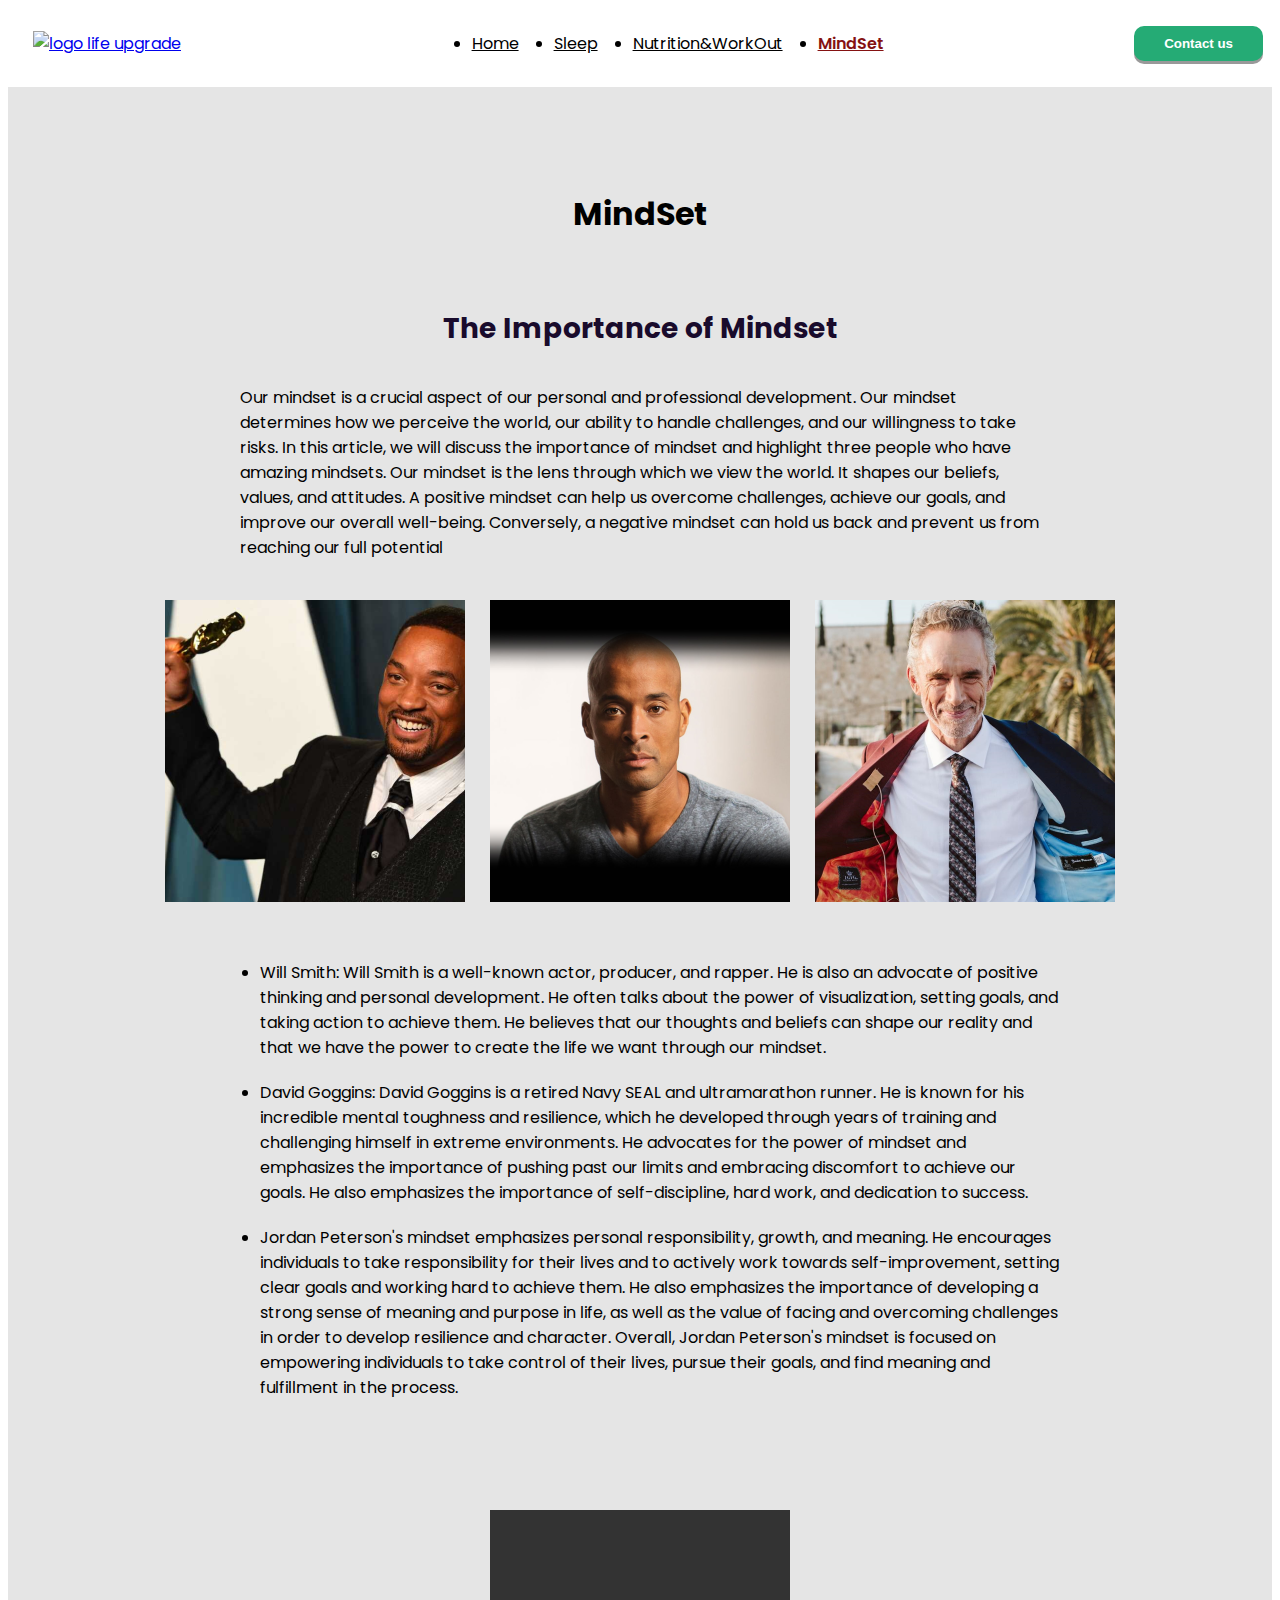
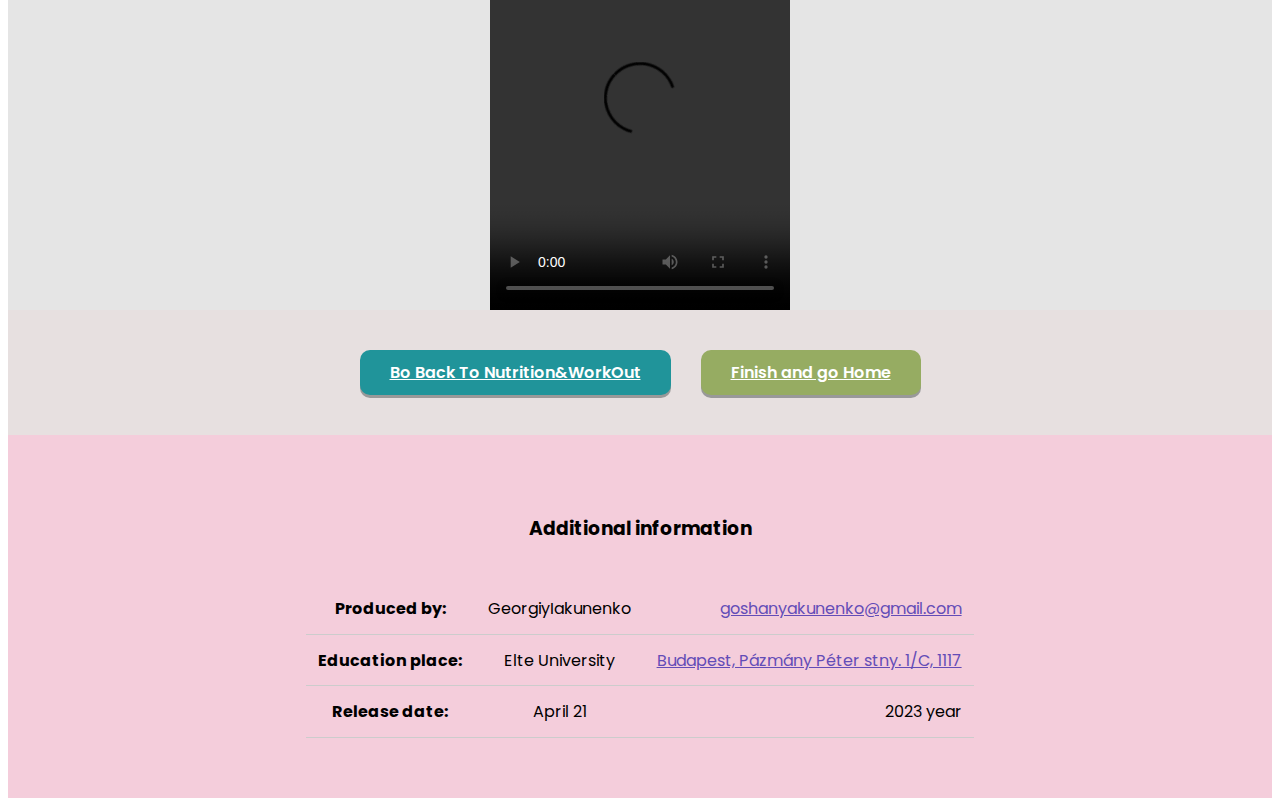
==== mindSet.html @ 99c0b014 "Merge pull request #1 from GeorgeYakunenko/dev" ====
<!DOCTYPE html>
<html lang="en">

<head>
  <meta charset="UTF-8">
  <meta http-equiv="X-UA-Compatible" content="IE=edge">
  <meta name="viewport" content="width=device-width, initial-scale=1.0">
  <title>MindSet</title>
  <link rel="stylesheet" href="css/reset.css" />
  <link rel="stylesheet" href="css/style.css" />
  <link rel="stylesheet" href="css/form.css" />
</head>

<body>
  <header class="header">
    <div class="container">
      <div class="header__wrapper">
        <a href="index.html"><img class="logo" src="img/Logo.png" alt="logo life upgrade" /></a>
        <nav class="menu">
          <ul class="menu-list">
            <li class="menu-list__item">
              <a class="menu-list__link" href="index.html">Home</a>
            </li>
            <li class="menu-list__item">
              <a class="menu-list__link" href="sleep.html">Sleep</a>
            </li>
            <li class="menu-list__item">
              <a class="menu-list__link" href="Nutrition&WorkOut.html">Nutrition&WorkOut</a>
            </li>
            <li class="menu-list__item">
              <a class="menu-list__link" href="MindSet.html">MindSet</a>
            </li>
          </ul>
        </nav>
        <div class="button-box">
          <button class="btn-contact btn-style">Contact us</button>
          <div class="menu-btn">
            <span class="menu-btn__span menu-btn__span--1"></span>
            <span class="menu-btn__span menu-btn__span--2"></span>
            <span class="menu-btn__span menu-btn__span--3"></span>
          </div>
        </div>
      </div>
    </div>
  </header>
  <main class="main">
    <section class="mindset">
      <div class="container">
        <h1 class="mindset__title">MindSet</h1>
        <h3 class="mindset__subtitle">The Importance of Mindset</h3>
        <div class="mindset__text">Our mindset is a crucial aspect of our personal and professional development. Our
          mindset determines how we perceive the
          world, our ability to handle challenges, and our willingness to take risks. In this article, we will discuss
          the
          importance of mindset and highlight three people who have amazing mindsets.
          Our mindset is the lens through which we view the world. It shapes our beliefs, values, and attitudes. A
          positive
          mindset can help us overcome challenges, achieve our goals, and improve our overall well-being. Conversely, a
          negative
          mindset can hold us back and prevent us from reaching our full potential
        </div>
        <div class="mindset-items">
          <a target="_blank" href="img/mindSet/1.jpg"><img class="mindset-item" src="img/mindSet/1-small.png" alt="	Will Smith"></a>
          <a target="_blank" href="img/mindSet/2.jpg"><img class="mindset-item" src="img/mindSet/2-small.png" alt="Lebron"></a>
          <a target="_blank" href="img/mindSet/3.jpg"><img class="mindset-item" src="img/mindSet/3-small.png" alt="	David Goggins"></a>
        </div>
        <ul class="mindset__text">
          <li class="mindset__text-item">
            Will Smith: Will Smith is a well-known actor, producer, and rapper. He is also an advocate of positive thinking and
            personal development. He often talks about the power of visualization, setting goals, and taking action to achieve them.
            He believes that our thoughts and beliefs can shape our reality and that we have the power to create the life we want
            through our mindset.
          </li>
          <li class="mindset__text-item">
            David Goggins: David Goggins is a retired Navy SEAL and ultramarathon runner. He is known for his incredible mental
            toughness and resilience, which he developed through years of training and challenging himself in extreme environments.
            He advocates for the power of mindset and emphasizes the importance of pushing past our limits and embracing discomfort
            to achieve our goals. He also emphasizes the importance of self-discipline, hard work, and dedication to success.
          </li>
          <li class="mindset__text-item">
            Jordan Peterson's mindset emphasizes personal responsibility, growth, and meaning. He encourages individuals to take
            responsibility for their lives and to actively work towards self-improvement, setting clear goals and working hard to
            achieve them. He also emphasizes the importance of developing a strong sense of meaning and purpose in life, as well as
            the value of facing and overcoming challenges in order to develop resilience and character. Overall, Jordan Peterson's
            mindset is focused on empowering individuals to take control of their lives, pursue their goals, and find meaning and
            fulfillment in the process.
          </li>
           
           
           

        </ul>
      </div>
    </section>

    <video class="video" controls>
      <source src="videos/video.mp4" type="video/mp4">
      <a class="video-link" href="">
        <img class="video-play__img" src="img/play.png" alt="play button">
      </a>
    </video>
    
    <div class="buttons-nav__pages">
      <a class="buttons-nav__pages-item btn-style" href="Nutrition&WorkOut.html">Bo Back To Nutrition&WorkOut</a>
      <a class="buttons-nav__pages-item btn-style buttons-nav__pages-next" href="index.html">Finish and go Home</a>
    </div>

  </main>
  <div class="pop-up-inner">
    <div class="pop-up">
      <div class="pop-up__top">
        <h3 class="pop-up__title">CONTACT US</h3>
        <button class="pop-up__btn"><img width="24px" src="img/close.svg" alt=""></button>
      </div>
      <form class="form" action="">
        <label class="form__name">
          <input class="form__input" placeholder="Please write your name" name="name" type="text">
        </label>

        <label class="form__radio">
          <span>Choose your gender:</span>
          <br>
          <input type="radio" name="gender" value="male"> Male
          <br>
          <input type="radio" name="gender" value="female"> Female
        </label>

        <label class="form__textarea">
          <textarea id="message" placeholder="Please write your message" name="message" required></textarea>
        </label>

        <label class="form__checkbox">
          I agree to the processing of my data <input type="checkbox" name="agree" value="yes">
        </label>

        <div class="form__btn-box">
          <button class="form__btn-clean btn-style" type="reset">Clean</button>
          <button class="form__btn-submit btn-style" type="submit">Send</button>
        </div>
      </form>
    </div>
  </div>
  <footer class="footer">
    <div class="container">
      <div class="footer__wrapper">
        <h3 class="footer__title">Additional information</h3>
        <table class="footer__table">
          <tr class="footer__table-row">
            <td class="footer__table-column">Produced by:</td>
            <td class="footer__table-column">GeorgiyIakunenko</td>
            <td class="footer__table-column"><a class="footer__table-link"
                href="mailto:goshanyakunenko@gmail.com">goshanyakunenko@gmail.com</a></td>
          </tr>
          <tr class="footer__table-row">
            <td class="footer__table-column">Education place:</td>
            <td class="footer__table-column">Elte University</td>
            <td class="footer__table-column">
              <a class="footer__table-link"
                href="https://www.google.com/maps/place/Budapest,+P%C3%A1zm%C3%A1ny+P%C3%A9ter+stny.+1,+1117+Hungary/"
                target="_blank" rel="noopener noreferrer">Budapest, Pázmány Péter stny. 1/C, 1117</a>
            </td>
          </tr>
          <tr class="footer__table-row">
            <td class="footer__table-column">Release date:</td>
            <td class="footer__table-column">April 21</td>
            <td class="footer__table-column">2023 year</td>
          </tr>
        </table>
      </div>
    </div>
  </footer>
  <script src="js/index.js"></script>
</body>

</html>
---- css/style.css ----
@import url('https://fonts.googleapis.com/css2?family=Poppins:wght@400;600&display=swap');

html {
  font-size: 16px;
}

body {
  font-family: 'Poppins', sans-serif;
}



.container {
  max-width: 1230px;
  padding: 0 15px;
  margin: 0 auto;
}

.header {
  position: fixed;
  top: 0;
  width: 100%;
  background-color:#fff;
}

.header + .main   {
  padding-top: 101px;
}

.header__wrapper {
  padding: 15px 0;
  justify-content: space-between;
  display: flex;
  align-items: center;
}

.menu-list {
 display: flex;
 
}

.menu-list__link {
  color: #000;
}

.menu-list__link.active {
  font-weight: 600;
  color:rgb(133, 18, 18);
  text-decoration: underline;

}

.menu-list__item + .menu-list__item {
  margin-left: 35px;
}

.btn-style {
  border: none;
  background: #25AB75;
  border-radius: 10px;
  font-weight: 600;
  color: #fff;
  padding: 10px 30px;
  cursor: pointer;
  box-shadow: 0 3px #999;
}

.btn-style:hover {background-color: #3e8e41}

.btn-style:active {
  background-color: #3e8e41;
  box-shadow: 0 3px #666;
  transform: translateY(3px);
}

/* menu burger */

.button-box{
  display: flex;
  align-items:center;
}

.menu-btn {
  margin-left: 15px;
  display: flex;
  z-index: 999;
  flex-direction: column;
  justify-content: space-between;
  height: 28px;
  width: 28px;
  cursor: pointer;
  display: none;
}



.menu-btn__span {
  height: 3px;
  width: 100%;
  background-color: #333;
  border-radius: 5px;
  transition: all 0.2s ease-in-out;
}




/* title*/

.title , .sleep-info__title, .nutrition__title, .mindset__title {
  text-align: center;
  font-size: 2rem;
  margin-bottom: 70px;
}

/* main-page */ 
.main {
  background-color: #E5E5E5;
}
.main-page {
  padding: 60px 0;
}

.main-page__img {
  border-radius: 10px;
  max-width: auto;
}

.main-page__reasons {
  display: flex;
  justify-content: space-around;
}

.main-page__text-box {
  margin-left: 15px;
  max-width: 500px;
}

.main-page__subtitle {
  margin-bottom: 25px;
  text-align: center;
}



/* dsfsdfs */

.areas {
   padding: 60px 0 ; 
}

.areas__items {
  display: flex;
  flex-wrap: wrap;
  justify-content: center;
  grid-gap: 45px 30px;
}

.areas__item {
  text-align: center;
}

.areas__title {
  max-width: 650px;
  margin: 0 auto 70px;
}

.areas__item-title {
  color: #385ffb;
  padding: 5px 15px;
  display: inline-block;
  background-color:#fff;
  border:1px solid #7342ef;
  border-radius: 5px;
  transition: background-color 0.3s, color 0.3s;
  cursor: pointer;
}

.areas__item-title:hover {
  color: #ffffff;
  background-color: #385ffb;
  border:1px solid #7342ef;
}

.areas__item-img {
  border-radius: 10px;
  margin-bottom: 10px;
}

/* fotter */

.footer {
  background-color: #f4cddb;
  padding: 60px 0;
}

.footer__title {
  margin-bottom: 40px;
}

.footer__wrapper {
  
  text-align: center;
}

/*8*/

.footer__table {
  margin: 2rem 0;
  max-width: 700px;
  margin: 0 auto;
  border-collapse: collapse;
}

.footer__table-row {
  border-bottom: 1px solid #ccc;
}

.footer__table-column {
  padding: 0.8rem;
}

.footer__table-column:first-child {
  font-weight: bold;
}

.footer__table-column:nth-child(2) {
  text-align: center;
}

.footer__table-column:last-child {
  text-align: right;
}

.footer__table-link {
  color: #634cb7;
  text-decoration: underline;
}

.footer__table-link.visited {
  color: rgb(230, 62, 62);
  font-weight: 400;
}

.sleep-info__img {
  float: left;
  padding: 0 25px 25px 0;
}

.sleep-info {
  padding: 50px 0 60px;
}

.steps {
  background-color: #cacaca;
  padding: 60px 0;
  text-align: center;
}

.steps__title {
  margin-bottom: 40px;
}

.steps__item {
  text-align: start;
  padding: 5px;
  margin: 10px auto;
  max-width: 700px;
}

.steps__decor {
  height: 15px;
  width: 15px;
  margin-right: 10px;
  background-color: #be66df;
  border-radius: 50%;
  display: inline-block;
}

.steps-workout__text {
  font-weight: 600;
  color: #3e1818;
  margin: 70px auto 10px;
  max-width: 700px;
}

.buttons-nav__pages {
  background-color: #e7e0e0;
  padding: 40px 10px;
  display: flex;
  justify-content: center;
  grid-gap: 30px;
}

.buttons-nav__pages-item.buttons-nav__pages-next {
  background-color: #96ac62;
}

.buttons-nav__pages-item.buttons-nav__pages-next:hover {
  background-color: #5a6f28;
}

.buttons-nav__pages-item {
  background-color: #20949a
}

.buttons-nav__pages-item:hover {
  background-color: #244c4e
}

.nutrition {
  padding: 60px 0;
}

.mindset {
  padding: 60px 0;
}

.mindset__text {
  max-width: 800px;
  margin: 0 auto 40px;
}

.mindset__subtitle {
  font-size: 28px;
  color: #190b2c;
  text-align: center;
  margin-bottom: 35px;
}


.mindset-items {
  display: flex;
  grid-gap: 25px;
  justify-content: center;
  margin-bottom: 40px;
}

.mindset__text-item {
  padding: 10px 0;
}

.video {
  display: flex;
  justify-content: center;
  align-items: center;
  height: 400px;
  background-image: url('../img/mindSet/bg.jpg');
  background-size: cover;
  margin-bottom: 50px;
  margin: 0 auto;
}

.video-play__img {
  height: 125px;
  width: 125px;
}

/* media */


@media (max-width: 1200px) {
  .sleep-info__img {
    margin: 0 auto;
    float: none;
    padding-bottom: 50px;
  }
  .sleep-info__content {
    max-width: 700px;
    margin: 0 auto;
  }
}

@media (max-width: 992px) {

  .main-page__reasons {
    display: flex;
    flex-direction: column;
    align-items: center
  }

  .main-page__subtitle {
    margin-top: 50px;
  }

   .areas__item-img {
  max-width: 325px;
}
}

@media screen and (max-width: 768px) {

  .menu {
    display: block;
    position: fixed;
    top: 0;
    left: 0;
    height: 100vh;
    width: auto;
    padding: 15px;
    background-color: #f9f9f9;
    z-index: 998;
    transform: translateX(-110%);
    transition: transform 0.3s ease-in-out;
    box-shadow: 5px 0px 10px 0px #aaa;
  }

  body.active {
    overflow: hidden;
  }
  
  .menu-btn {
    display: flex;
  }

  .menu-list {
    flex-direction: column;
    justify-content: center;
    align-items: center;
    margin-top: 3rem;
  }

  .menu-list__item + .menu-list__item {
  margin-left: 0px;
  }

  .menu-list__item {
    margin: 20px 0;
  }

  .menu-list__link {
    font-size: 1.5rem;
  }

  .menu-btn.active .menu-btn__span--1 {
    transform: rotate(45deg) translate(11px, 6px);
  }

  .menu-btn.active .menu-btn__span--2 {
    opacity: 0;
  }

  .menu-btn.active .menu-btn__span--3 {
    transform: rotate(-45deg) translate(11px, -6px);
  }

  .menu-btn__span {
    background-color: #333;
  }

  .menu.active {
    transform: translateX(0);
  }


  .footer__table {
    display: block;
    width: 100%;
    overflow-x: auto;
  }

  .footer__table-row {
    display: flex;
    flex-wrap: wrap;
    justify-content: space-between;
    padding: 1rem 0;
  }

  .footer__table-column {
    flex-basis: 100%;
    text-align: center;
    padding: 0.5rem;
  }

  .footer__table-column:last-child {
    text-align: center;
  } 
}

@media (max-width: 500px) {
  .btn-contact {
    padding: 7px 15px;
  }

  .logo {
    max-width: 130px;
  }

  .menu-btn {
    margin-left: 10px;
  }

  .buttons-nav__pages {
    flex-direction: column;
    max-width: 300px;
    margin: 0 auto;
  }


}
---- css/form.css ----
.pop-up {
  display: none;
  position: fixed;
  top: 50%;
  left: 50%;
  background-color: #fff;
  transform: translate(-50%, -50%);
  border: 3px solid #f1f1f1;
  z-index: 1000;
  border-radius: 10px;
  width: 80%;
  padding: 25px;
}

.pop-up-inner.active {
    position: fixed;
    top: 0;
    left: 0;
    z-index: 1050;
    width: 100%;
    height: 100%;
    overflow: hidden;
    background-color: rgba(0,0,0,.5);
}

.pop-up__top {
  display: flex;
  justify-content: space-between;
  align-items: center;
}

.pop-up__title {
  font-size: 1.5rem;
}

.pop-up__btn {
  background-color: transparent;
  border: none;
  padding: 0;
  cursor: pointer;
}

.form {
  padding: 40px 10px;
  background-color: white;
}

.form__input {
  border: 1px solid #2c0c0c;
  padding: 10px 20px;
  width: 100%;
  margin-bottom: 5px;
}

.form__radio span {
  font-weight: 600;
  font-size: 1.2rem;
  display: inline-block;
  margin-bottom: 10px;
}
.form__radio {
  display: block;
  padding: 10px 20px;
  margin-bottom: 15px;
}

.form__textarea {
  display: block;
}

.form__textarea textarea {
  width: 100%;
  height: 175px;
  padding: 15px;
  border: 1px solid #2c0c0c;
  resize: none;
}

.form__checkbox {
  display: inline-block;
  margin: 10px 0 15px;
  font-weight: 600;
}

.form__btn-box {
  display: flex;
  justify-content: flex-end;
}

.form__btn-clean {
  background-color: rgb(217, 67, 67);
}

.form__btn-clean:hover {
  background-color: rgb(146, 20, 20);
}

.form__btn-submit {
  margin-left: 10px;
}

.pop-up.active {
  display: block;
}
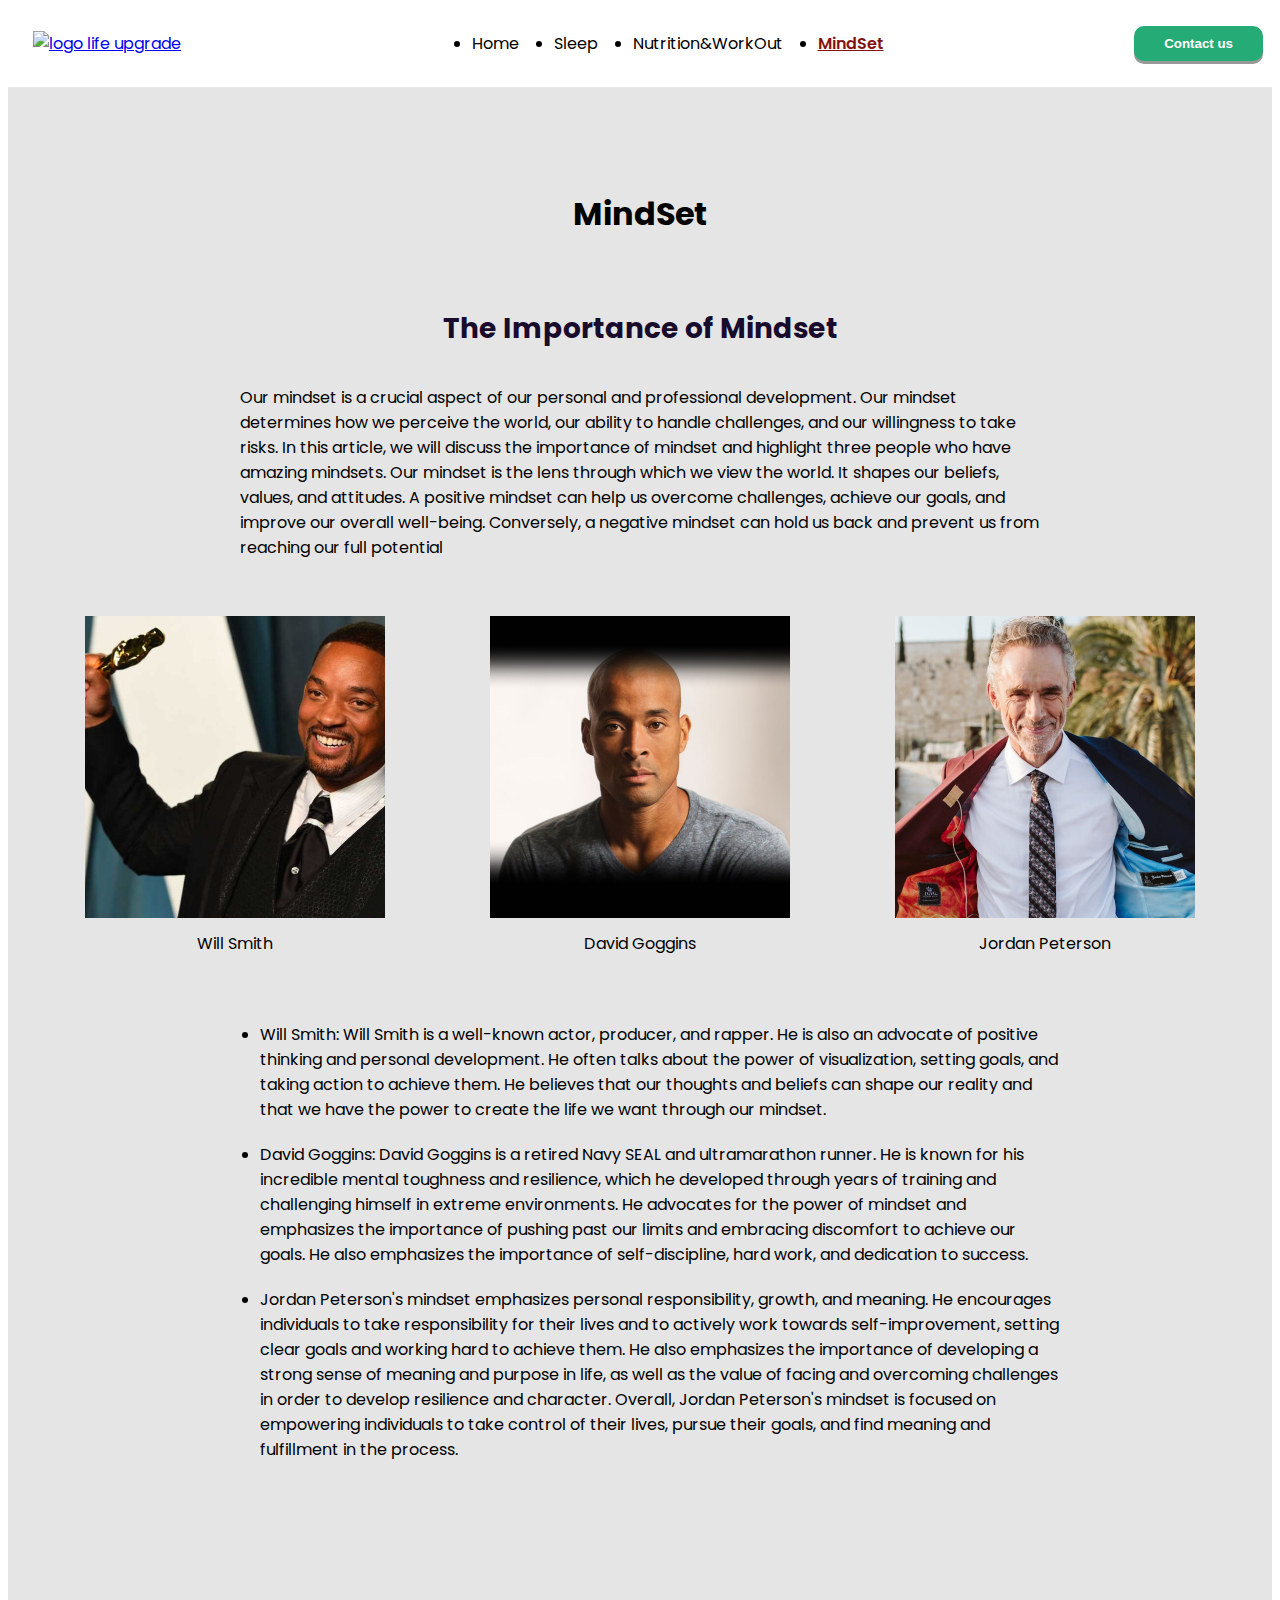
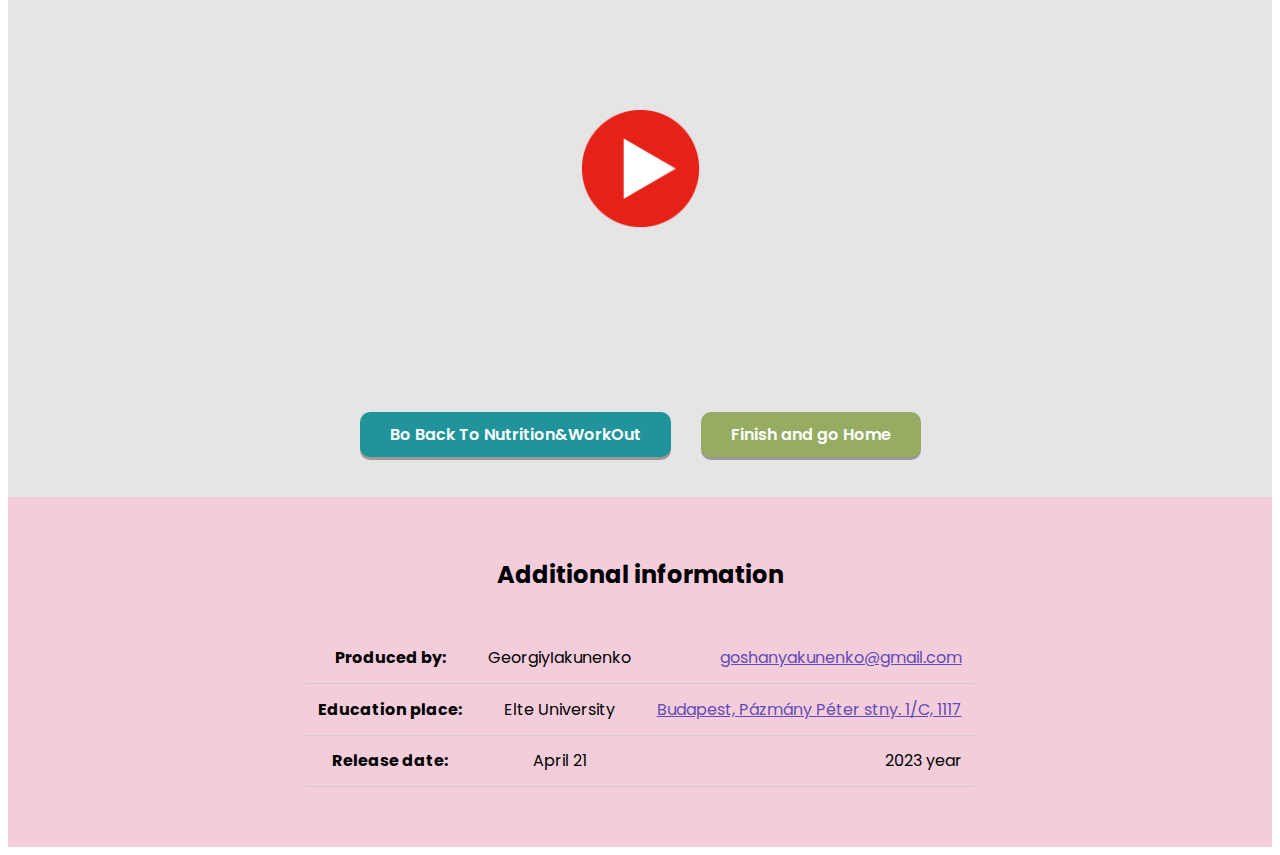
==== commit 9cf11135: "final 1.0" ====
--- a/mindSet.html
+++ b/mindSet.html
@@ -60,79 +60,102 @@
           mindset can hold us back and prevent us from reaching our full potential
         </div>
         <div class="mindset-items">
-          <a target="_blank" href="img/mindSet/1.jpg"><img class="mindset-item" src="img/mindSet/1-small.png" alt="	Will Smith"></a>
-          <a target="_blank" href="img/mindSet/2.jpg"><img class="mindset-item" src="img/mindSet/2-small.png" alt="Lebron"></a>
-          <a target="_blank" href="img/mindSet/3.jpg"><img class="mindset-item" src="img/mindSet/3-small.png" alt="	David Goggins"></a>
+          <figure>
+            <a href="img/mindSet/1.jpg" target="_blank">
+              <img class="mindset-item" src="img/mindSet/1-small.png" alt="Will Smith">
+            </a>
+            <figcaption>Will Smith</figcaption>
+          </figure>
+
+          <figure>
+            <a href="img/mindSet/2.jpg" target="_blank">
+              <img class="mindset-item" src="img/mindSet/2-small.png" alt="David Goggins">
+            </a>
+            <figcaption>David Goggins</figcaption>
+          </figure>
+
+          <figure>
+            <a href="img/mindSet/3.jpg" target="_blank">
+              <img class="mindset-item" src="img/mindSet/3-small.png" alt="Jordan Peterson">
+            </a>
+            <figcaption>Jordan Peterson</figcaption>
+          </figure>
         </div>
+
         <ul class="mindset__text">
           <li class="mindset__text-item">
-            Will Smith: Will Smith is a well-known actor, producer, and rapper. He is also an advocate of positive thinking and
-            personal development. He often talks about the power of visualization, setting goals, and taking action to achieve them.
-            He believes that our thoughts and beliefs can shape our reality and that we have the power to create the life we want
+            Will Smith: Will Smith is a well-known actor, producer, and rapper. He is also an advocate of positive
+            thinking and
+            personal development. He often talks about the power of visualization, setting goals, and taking action to
+            achieve them.
+            He believes that our thoughts and beliefs can shape our reality and that we have the power to create the
+            life we want
             through our mindset.
           </li>
           <li class="mindset__text-item">
-            David Goggins: David Goggins is a retired Navy SEAL and ultramarathon runner. He is known for his incredible mental
-            toughness and resilience, which he developed through years of training and challenging himself in extreme environments.
-            He advocates for the power of mindset and emphasizes the importance of pushing past our limits and embracing discomfort
-            to achieve our goals. He also emphasizes the importance of self-discipline, hard work, and dedication to success.
+            David Goggins: David Goggins is a retired Navy SEAL and ultramarathon runner. He is known for his incredible
+            mental
+            toughness and resilience, which he developed through years of training and challenging himself in extreme
+            environments.
+            He advocates for the power of mindset and emphasizes the importance of pushing past our limits and embracing
+            discomfort
+            to achieve our goals. He also emphasizes the importance of self-discipline, hard work, and dedication to
+            success.
           </li>
           <li class="mindset__text-item">
-            Jordan Peterson's mindset emphasizes personal responsibility, growth, and meaning. He encourages individuals to take
-            responsibility for their lives and to actively work towards self-improvement, setting clear goals and working hard to
-            achieve them. He also emphasizes the importance of developing a strong sense of meaning and purpose in life, as well as
-            the value of facing and overcoming challenges in order to develop resilience and character. Overall, Jordan Peterson's
-            mindset is focused on empowering individuals to take control of their lives, pursue their goals, and find meaning and
+            Jordan Peterson's mindset emphasizes personal responsibility, growth, and meaning. He encourages individuals
+            to take
+            responsibility for their lives and to actively work towards self-improvement, setting clear goals and
+            working hard to
+            achieve them. He also emphasizes the importance of developing a strong sense of meaning and purpose in life,
+            as well as
+            the value of facing and overcoming challenges in order to develop resilience and character. Overall, Jordan
+            Peterson's
+            mindset is focused on empowering individuals to take control of their lives, pursue their goals, and find
+            meaning and
             fulfillment in the process.
           </li>
-           
-           
-           
-
         </ul>
       </div>
     </section>
-
-    <video class="video" controls>
-      <source src="videos/video.mp4" type="video/mp4">
+    <div class="video-wrapper">
       <a class="video-link" href="">
         <img class="video-play__img" src="img/play.png" alt="play button">
       </a>
-    </video>
-    
+      <video src="video/video.mp4" class="video" controls>
+        <track label="English" kind="subtitles" src="video.srt" srclang="en" default>
+      </video>
+    </div>
     <div class="buttons-nav__pages">
       <a class="buttons-nav__pages-item btn-style" href="Nutrition&WorkOut.html">Bo Back To Nutrition&WorkOut</a>
       <a class="buttons-nav__pages-item btn-style buttons-nav__pages-next" href="index.html">Finish and go Home</a>
     </div>
-
   </main>
   <div class="pop-up-inner">
     <div class="pop-up">
       <div class="pop-up__top">
-        <h3 class="pop-up__title">CONTACT US</h3>
-        <button class="pop-up__btn"><img width="24px" src="img/close.svg" alt=""></button>
+        <div class="pop-up__title">CONTACT US</div>
+        <button class="pop-up__btn"><img src="img/close.svg" alt="close btn"></button>
       </div>
-      <form class="form" action="">
+      <form class="form" action="process.php" method="post">
         <label class="form__name">
           <input class="form__input" placeholder="Please write your name" name="name" type="text">
         </label>
-
-        <label class="form__radio">
-          <span>Choose your gender:</span>
-          <br>
-          <input type="radio" name="gender" value="male"> Male
-          <br>
-          <input type="radio" name="gender" value="female"> Female
-        </label>
-
+        <fieldset class="form__radio">
+          <legend>Choose your gender:</legend>
+          <label>
+            <input type="radio" name="gender" value="male"> Male
+          </label>
+          <label>
+            <input type="radio" name="gender" value="female"> Female
+          </label>
+        </fieldset>
         <label class="form__textarea">
           <textarea id="message" placeholder="Please write your message" name="message" required></textarea>
         </label>
-
         <label class="form__checkbox">
           I agree to the processing of my data <input type="checkbox" name="agree" value="yes">
         </label>
-
         <div class="form__btn-box">
           <button class="form__btn-clean btn-style" type="reset">Clean</button>
           <button class="form__btn-submit btn-style" type="submit">Send</button>
@@ -143,7 +166,7 @@
   <footer class="footer">
     <div class="container">
       <div class="footer__wrapper">
-        <h3 class="footer__title">Additional information</h3>
+        <div class="footer__title">Additional information</div>
         <table class="footer__table">
           <tr class="footer__table-row">
             <td class="footer__table-column">Produced by:</td>
--- a/css/style.css
+++ b/css/style.css
@@ -8,6 +8,9 @@
   font-family: 'Poppins', sans-serif;
 }
 
+a {
+  text-decoration: underline;
+}
 
 
 .container {
@@ -20,10 +23,11 @@
   position: fixed;
   top: 0;
   width: 100%;
-  background-color:#fff;
-}
-
-.header + .main   {
+  background-color: #fff;
+  z-index: 999;
+}
+
+.header+.main {
   padding-top: 101px;
 }
 
@@ -35,22 +39,23 @@
 }
 
 .menu-list {
- display: flex;
- 
+  display: flex;
+
 }
 
 .menu-list__link {
   color: #000;
+  text-decoration: none;
 }
 
 .menu-list__link.active {
   font-weight: 600;
-  color:rgb(133, 18, 18);
+  color: rgb(133, 18, 18);
   text-decoration: underline;
 
 }
 
-.menu-list__item + .menu-list__item {
+.menu-list__item+.menu-list__item {
   margin-left: 35px;
 }
 
@@ -65,7 +70,9 @@
   box-shadow: 0 3px #999;
 }
 
-.btn-style:hover {background-color: #3e8e41}
+.btn-style:hover {
+  background-color: #3e8e41
+}
 
 .btn-style:active {
   background-color: #3e8e41;
@@ -75,14 +82,13 @@
 
 /* menu burger */
 
-.button-box{
-  display: flex;
-  align-items:center;
+.button-box {
+  display: flex;
+  align-items: center;
 }
 
 .menu-btn {
   margin-left: 15px;
-  display: flex;
   z-index: 999;
   flex-direction: column;
   justify-content: space-between;
@@ -107,23 +113,26 @@
 
 /* title*/
 
-.title , .sleep-info__title, .nutrition__title, .mindset__title {
+.title,
+.sleep-info__title,
+.nutrition__title,
+.mindset__title {
   text-align: center;
   font-size: 2rem;
   margin-bottom: 70px;
 }
 
-/* main-page */ 
+/* main-page */
 .main {
   background-color: #E5E5E5;
 }
+
 .main-page {
   padding: 60px 0;
 }
 
 .main-page__img {
   border-radius: 10px;
-  max-width: auto;
 }
 
 .main-page__reasons {
@@ -146,7 +155,7 @@
 /* dsfsdfs */
 
 .areas {
-   padding: 60px 0 ; 
+  padding: 60px 0;
 }
 
 .areas__items {
@@ -166,11 +175,13 @@
 }
 
 .areas__item-title {
+  font-size: 18px;
   color: #385ffb;
+  text-decoration: none;
   padding: 5px 15px;
   display: inline-block;
-  background-color:#fff;
-  border:1px solid #7342ef;
+  background-color: #fff;
+  border: 1px solid #7342ef;
   border-radius: 5px;
   transition: background-color 0.3s, color 0.3s;
   cursor: pointer;
@@ -179,7 +190,7 @@
 .areas__item-title:hover {
   color: #ffffff;
   background-color: #385ffb;
-  border:1px solid #7342ef;
+  border: 1px solid #7342ef;
 }
 
 .areas__item-img {
@@ -195,18 +206,19 @@
 }
 
 .footer__title {
+  font-size: 24px;
+  font-weight: bold;
   margin-bottom: 40px;
 }
 
 .footer__wrapper {
-  
+
   text-align: center;
 }
 
 /*8*/
 
 .footer__table {
-  margin: 2rem 0;
   max-width: 700px;
   margin: 0 auto;
   border-collapse: collapse;
@@ -258,7 +270,40 @@
 }
 
 .steps__title {
-  margin-bottom: 40px;
+  margin: 40px 0;
+  font-size: 20px;
+}
+
+.workout__title {
+  font-size: 30px;
+  text-align: center;
+  margin-bottom: 45px;
+}
+
+article {
+  padding: 15px;
+}
+
+aside {
+  color: white;
+  background-color: rgb(122, 144, 136);
+  padding: 15px;
+  max-width: 600px;
+  border-radius: 10px;
+  margin-bottom: 15px;
+}
+
+aside h5 {
+  color: rgb(144, 192, 218);
+  font-size: 18px;
+}
+
+.aside__link:visited {
+  color: rgb(27, 1, 1);
+}
+
+article header {
+  margin-bottom: 15px;
 }
 
 .steps__item {
@@ -285,7 +330,6 @@
 }
 
 .buttons-nav__pages {
-  background-color: #e7e0e0;
   padding: 40px 10px;
   display: flex;
   justify-content: center;
@@ -301,15 +345,31 @@
 }
 
 .buttons-nav__pages-item {
-  background-color: #20949a
+  text-decoration: none;
+  background-color: #20949a;
 }
 
 .buttons-nav__pages-item:hover {
-  background-color: #244c4e
+  background-color: #244c4e;
 }
 
 .nutrition {
   padding: 60px 0;
+}
+
+.workout__content {
+  float: right;
+  padding: 15px;
+}
+
+.nutrition__img {
+  float: left;
+  padding: 15px;
+
+}
+
+.nutrition__text {
+  padding: 15px;
 }
 
 .mindset {
@@ -341,14 +401,34 @@
 }
 
 .video {
+  position: absolute;
+  top: 0;
+  left: 0;
+  width: 100%;
+  height: 100%;
+  z-index: -1;
+}
+
+.video.active {
+  z-index: 1;
+}
+
+.video-wrapper.active {
+  background-image: none;
+}
+
+.video-wrapper {
+  background-image: url('../img/mindSet/bg.jpg');
+  position: relative;
+  width: 800px;
+  margin: 0 auto;
+  height: 400px;
+  /* Set the desired height for your video */
+  background-size: cover;
+  background-position: center;
   display: flex;
   justify-content: center;
   align-items: center;
-  height: 400px;
-  background-image: url('../img/mindSet/bg.jpg');
-  background-size: cover;
-  margin-bottom: 50px;
-  margin: 0 auto;
 }
 
 .video-play__img {
@@ -356,7 +436,17 @@
   width: 125px;
 }
 
+figcaption {
+  text-align: center;
+  margin-top: 5px;
+}
+
+body.active {
+  overflow: hidden;
+}
+
 /* media */
+
 
 
 @media (max-width: 1200px) {
@@ -365,6 +455,7 @@
     float: none;
     padding-bottom: 50px;
   }
+
   .sleep-info__content {
     max-width: 700px;
     margin: 0 auto;
@@ -383,9 +474,22 @@
     margin-top: 50px;
   }
 
-   .areas__item-img {
-  max-width: 325px;
-}
+  .areas__item-img {
+    max-width: 325px;
+  }
+
+  .nutrition__img {
+    float: none;
+    margin: 0 auto;
+    padding: 15px;
+
+  }
+}
+
+@media (max-width: 860px) {
+  .video-wrapper {
+    width: 100%;
+  }
 }
 
 @media screen and (max-width: 768px) {
@@ -402,13 +506,11 @@
     z-index: 998;
     transform: translateX(-110%);
     transition: transform 0.3s ease-in-out;
-    box-shadow: 5px 0px 10px 0px #aaa;
-  }
-
-  body.active {
-    overflow: hidden;
-  }
-  
+    box-shadow: 5px 0 10px 0 #aaa;
+  }
+
+
+
   .menu-btn {
     display: flex;
   }
@@ -420,8 +522,8 @@
     margin-top: 3rem;
   }
 
-  .menu-list__item + .menu-list__item {
-  margin-left: 0px;
+  .menu-list__item+.menu-list__item {
+    margin-left: 0;
   }
 
   .menu-list__item {
@@ -474,7 +576,7 @@
 
   .footer__table-column:last-child {
     text-align: center;
-  } 
+  }
 }
 
 @media (max-width: 500px) {
@@ -496,6 +598,11 @@
     margin: 0 auto;
   }
 
-
-}
-
+  .mindset-items {
+    flex-direction: column;
+    align-items: center;
+    justify-content: center;
+
+  }
+
+}--- a/css/form.css
+++ b/css/form.css
@@ -101,4 +101,10 @@
 
 .pop-up.active {
   display: block;
+}
+
+@media (max-width: 600px) {
+  .pop-up {
+    width: 92%;
+  }
 }